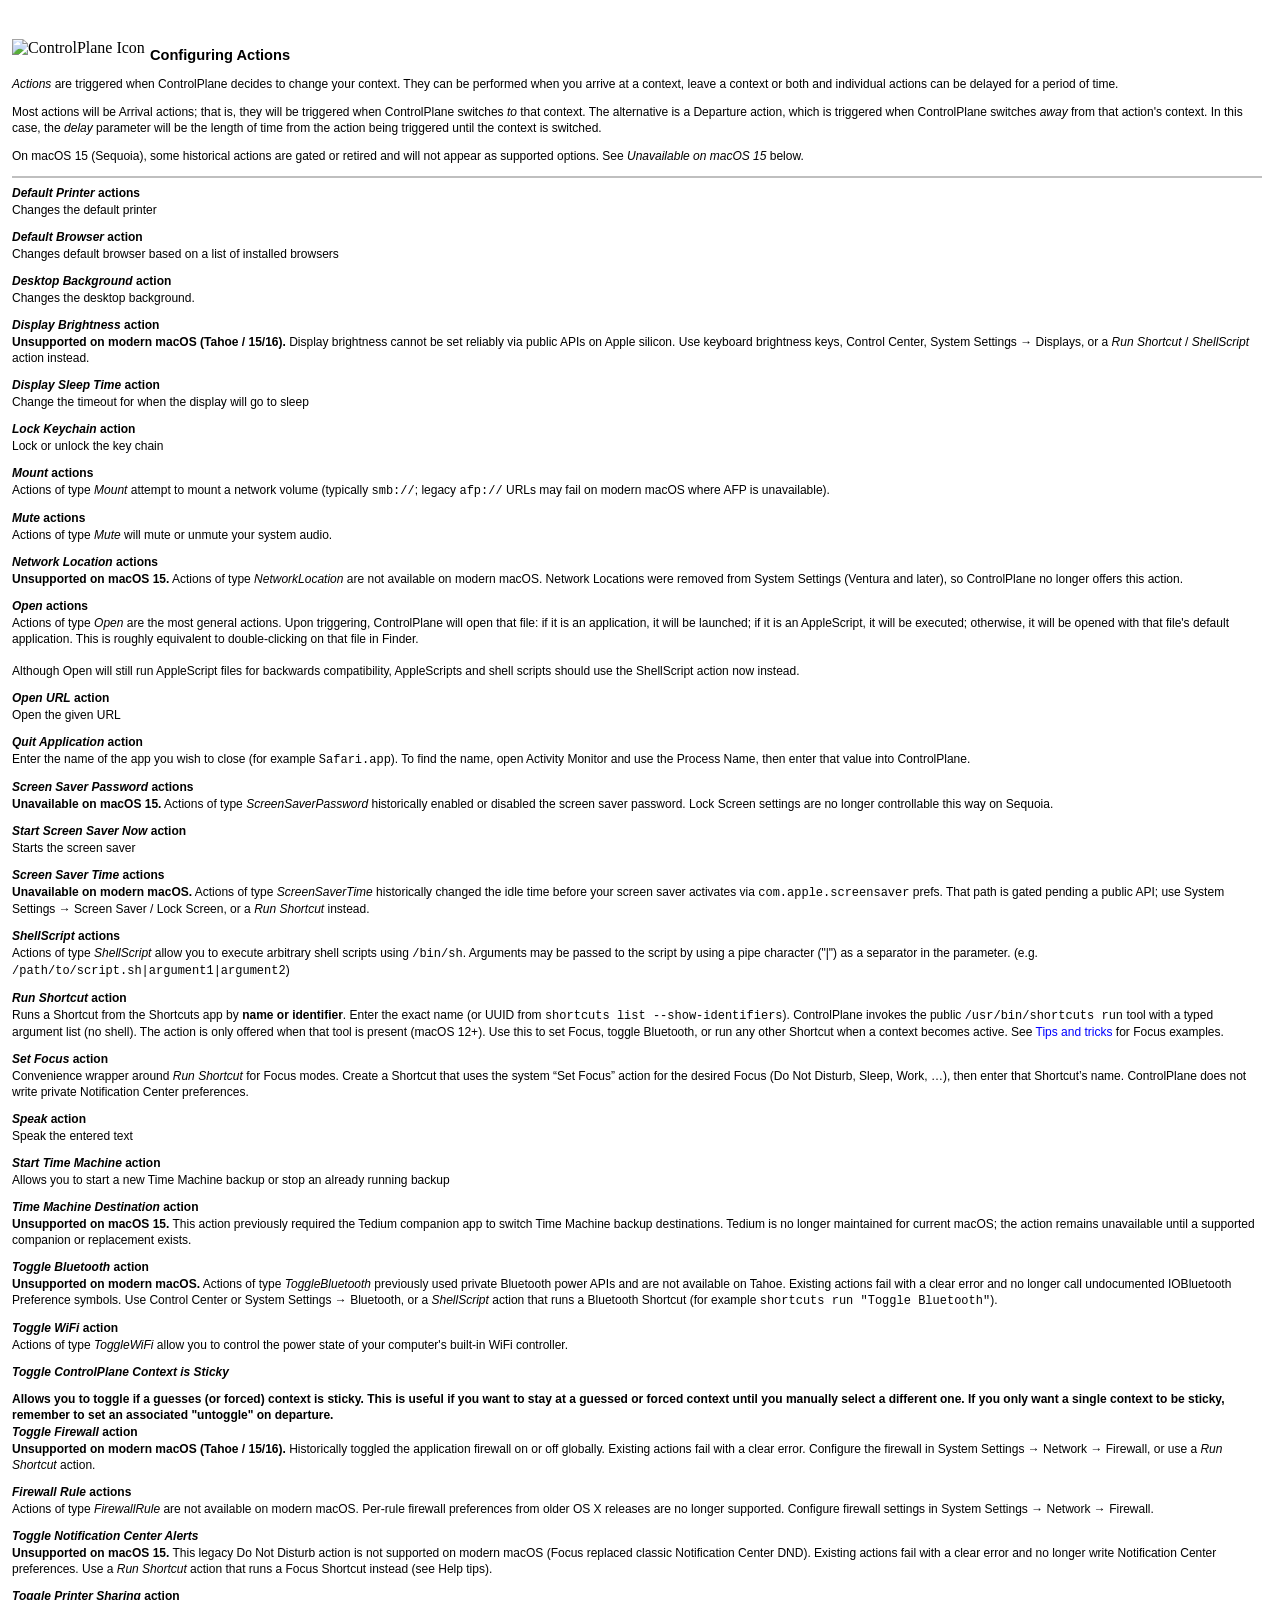
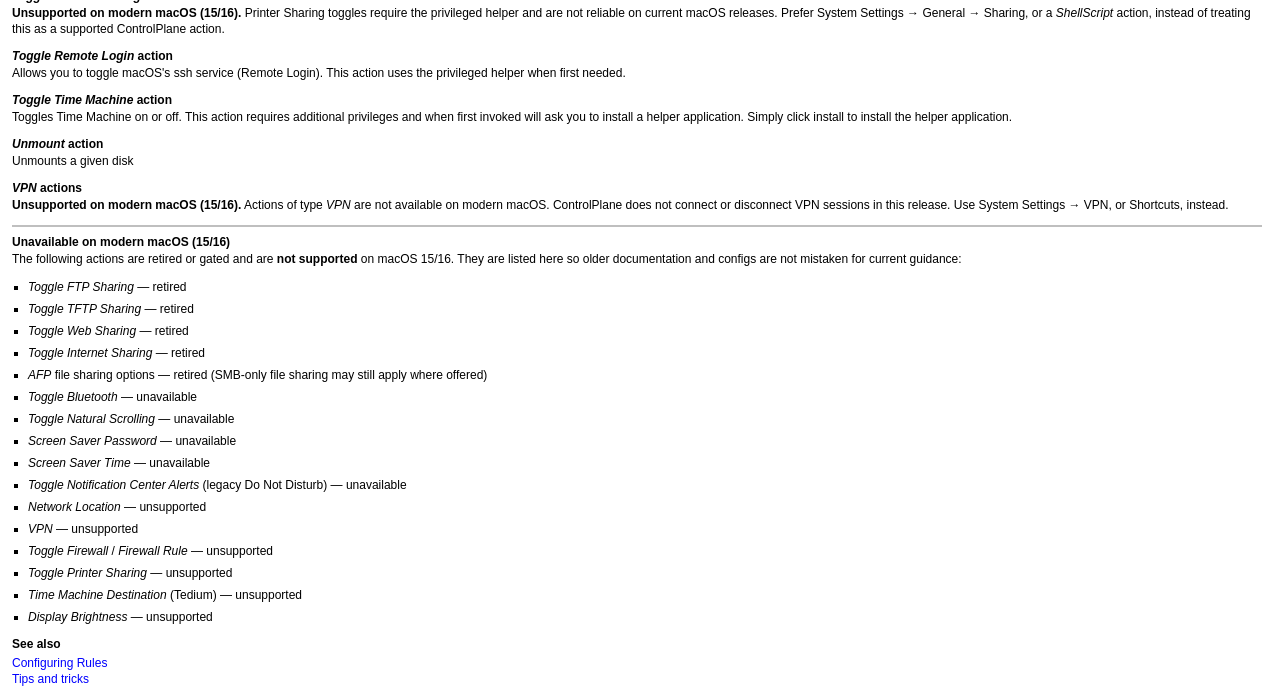
==== Resources/ControlPlane Help/pages/actions.html @ 3bc2d4f8 "fix(actions): gate ScreenSaverTimeAction on modern macOS Prefer gating over unverified com.apple.scr" ====
<!DOCTYPE HTML PUBLIC "-//W3C//DTD HTML 4.01 Transitional//EN" "http://www.w3.org/TR/html401/sgml/loosedtd.html">
<html>
<head>
	<title>Configuring Actions</title>
	<meta http-equiv="Content-Type" content="text/html; charset=utf-8" />
	<meta name="keywords" content="actions triggers">
	<meta name="description" content="Learn how to set up ControlPlane's actions.">
	<link media="all" rel="stylesheet" href="../css/topicPage.css" />
</head>
<body>
	<div id="mainbox">
		<div id="caticon">
			<img class="icon" src="../gfx/icon.png" alt="ControlPlane Icon" />
		</div>
		<div id="pagetitle">
			<h1>Configuring Actions</h1>
		</div>
		<p><i>Actions</i> are triggered when ControlPlane decides to
		change your context. They can be performed when you arrive at 
                a context, leave a context or both and individual actions can
                be delayed for a period of time.
		</p>
		<p>Most actions will be Arrival actions; that is, they will be
		triggered when ControlPlane switches <em>to</em> that context.
		The alternative is a Departure action, which is triggered when
		ControlPlane switches <em>away</em> from that action's context.
		In this case, the <i>delay</i> parameter will be the length of
		time from the action being triggered until the context is
		switched.
		</p>
		<p>On macOS 15 (Sequoia), some historical actions are gated or
		retired and will not appear as supported options. See
		<em>Unavailable on macOS 15</em> below.
		</p>

		<!-- =================================================== -->
		<hr />

		<h2><em>Default Printer</em> actions</h2>
		<p>Changes the default printer
		</p>
        
        
        <h2><em>Default Browser</em> action</h2>
        <p>Changes default browser based on a list of installed browsers</p>
        
        
        <h2><em>Desktop Background</em> action</h2>
        <p>Changes the desktop background.</p>
        
        
        <h2><em>Display Brightness</em> action</h2>
        <p><strong>Unsupported on modern macOS (Tahoe / 15/16).</strong>
        Display brightness cannot be set reliably via public APIs on Apple silicon.
        Use keyboard brightness keys, Control Center, System Settings → Displays,
        or a <em>Run Shortcut</em> / <em>ShellScript</em> action instead.
        </p>


        <h2><em>Display Sleep Time</em> action</h2>
        <p>Change the timeout for when the display will go to sleep</p>

        <h2><em>Lock Keychain</em> action</h2>
        <p>Lock or unlock the key chain</p>

	<h2><em>Mount</em> actions</h2>
	<p>Actions of type <em>Mount</em> attempt to mount a network
	volume (typically <tt>smb://</tt>; legacy <tt>afp://</tt> URLs may
	fail on modern macOS where AFP is unavailable).
	</p>
        

	<h2><em>Mute</em> actions</h2>
	<p>Actions of type <em>Mute</em> will mute or unmute your
	system audio.
	</p>

	<h2><em>Network Location</em> actions</h2>
	<p><strong>Unsupported on macOS 15.</strong> Actions of type
	<em>NetworkLocation</em> are not available on modern macOS. Network
	Locations were removed from System Settings (Ventura and later), so
	ControlPlane no longer offers this action.
	</p>

	<h2><em>Open</em> actions</h2>
	<p>Actions of type <em>Open</em> are the most general actions.
	Upon triggering, ControlPlane will open that file: if it
	is an application, it will be launched; if it is an
	AppleScript, it will be executed; otherwise, it will be opened
	with that file's default application. This is roughly
	equivalent to double-clicking on that file in Finder.<br/><br/>

        Although Open will still run AppleScript files for backwards compatibility,
        AppleScripts and shell scripts should use the ShellScript action now instead.
	</p>
        
        
        <h2><em>Open URL</em> action</h2>
        <p>Open the given URL</p>
        

        <h2><em>Quit Application</em> action</h2>
        <p>Enter the name of the app you wish to close (for example <tt>Safari.app</tt>).
        To find the name, open Activity Monitor and use the Process Name, then enter
        that value into ControlPlane.</p>
        

	<h2><em>Screen Saver Password</em> actions</h2>
	<p><strong>Unavailable on macOS 15.</strong> Actions of type
	<em>ScreenSaverPassword</em> historically enabled or disabled the
	screen saver password. Lock Screen settings are no longer controllable
	this way on Sequoia.
	</p>
        
        <h2><em>Start Screen Saver Now</em> action</h2>
        <p>Starts the screen saver</p>

	<h2><em>Screen Saver Time</em> actions</h2>
	<p><strong>Unavailable on modern macOS.</strong> Actions of type
	<em>ScreenSaverTime</em> historically changed the idle time before
	your screen saver activates via <tt>com.apple.screensaver</tt> prefs.
	That path is gated pending a public API; use System Settings → Screen
	Saver / Lock Screen, or a <em>Run Shortcut</em> instead.
	</p>

	<h2><em>ShellScript</em> actions</h2>
	<p>Actions of type <em>ShellScript</em> allow you to execute
	arbitrary shell scripts using <tt>/bin/sh</tt>. Arguments may
	be passed to the script by using a pipe character ("|") as a
	separator in the parameter. (e.g. <tt>/path/to/script.sh|argument1|argument2</tt>)
	</p>

        <h2><em>Run Shortcut</em> action</h2>
        <p>Runs a Shortcut from the Shortcuts app by <strong>name or identifier</strong>.
        Enter the exact name (or UUID from <tt>shortcuts list --show-identifiers</tt>).
        ControlPlane invokes the public <tt>/usr/bin/shortcuts run</tt> tool with a
        typed argument list (no shell). The action is only offered when that tool
        is present (macOS 12+). Use this to set Focus, toggle Bluetooth, or run any
        other Shortcut when a context becomes active. See
        <a href="tips.html">Tips and tricks</a> for Focus examples.
        </p>

        <h2><em>Set Focus</em> action</h2>
        <p>Convenience wrapper around <em>Run Shortcut</em> for Focus modes.
        Create a Shortcut that uses the system “Set Focus” action for the desired
        Focus (Do Not Disturb, Sleep, Work, …), then enter that Shortcut’s name.
        ControlPlane does not write private Notification Center preferences.
        </p>

        
        <h2><em>Speak</em> action</h2>
        <p>Speak the entered text</p>
        
        
        <h2><em>Start Time Machine</em> action</h2>
        <p>Allows you to start a new Time Machine backup or stop an already running backup</p>
        
      
        <h2><em>Time Machine Destination</em> action</h2>
        <p><strong>Unsupported on macOS 15.</strong> This action previously required the
        Tedium companion app to switch Time Machine backup destinations. Tedium is no
        longer maintained for current macOS; the action remains unavailable until a
        supported companion or replacement exists.
        </p>
        

	<h2><em>Toggle Bluetooth</em> action</h2>
	<p><strong>Unsupported on modern macOS.</strong> Actions of type
	<em>ToggleBluetooth</em> previously used private Bluetooth power APIs
	and are not available on Tahoe. Existing actions fail with a clear error
	and no longer call undocumented IOBluetooth Preference symbols. Use
	Control Center or System Settings → Bluetooth, or a <em>ShellScript</em>
	action that runs a Bluetooth Shortcut (for example
	<tt>shortcuts run "Toggle Bluetooth"</tt>).
	</p>

	<h2><em>Toggle WiFi</em> action</h2>
	<p>Actions of type <em>ToggleWiFi</em> allow you to control the power
	state of your computer's built-in WiFi controller.
	</p>

	<h2><em>Toggle ControlPlane Context is Sticky</em>
	<p>Allows you to toggle if a guesses (or forced) context is sticky.  This is useful if you want to stay at a guessed or forced context
	until you manually select a different one.  If you only want a single context to be sticky, remember to set an associated "untoggle" on departure.</p>
	
        <h2><em>Toggle Firewall</em> action</h2>
        <p><strong>Unsupported on modern macOS (Tahoe / 15/16).</strong> Historically
        toggled the application firewall on or off globally. Existing actions fail
        with a clear error. Configure the firewall in System Settings → Network →
        Firewall, or use a <em>Run Shortcut</em> action.
        </p>

        <h2><em>Firewall Rule</em> actions</h2>
        <p>Actions of type <em>FirewallRule</em> are not available on modern macOS.
        Per-rule firewall preferences from older OS X releases are no longer supported.
        Configure firewall settings in System Settings → Network → Firewall.
        </p>

        <h2><em>Toggle Notification Center Alerts</em></h2>
        <p><strong>Unsupported on macOS 15.</strong> This legacy Do Not Disturb
        action is not supported on modern macOS (Focus replaced classic Notification
        Center DND). Existing actions fail with a clear error and no longer write
        Notification Center preferences. Use a <em>Run Shortcut</em> action that runs
        a Focus Shortcut instead (see Help tips).
        </p>
        
        <h2><em>Toggle Printer Sharing</em> action</h2>
        <p><strong>Unsupported on modern macOS (15/16).</strong> Printer Sharing
        toggles require the privileged helper and are not reliable on current
        macOS releases. Prefer System Settings → General → Sharing, or a
        <em>ShellScript</em> action, instead of treating this as a supported
        ControlPlane action.
        </p>

        <h2><em>Toggle Remote Login</em> action</h2>
        <p>Allows you to toggle macOS's ssh service (Remote Login). This action
        uses the privileged helper when first needed.
        </p>

        <h2><em>Toggle Time Machine</em> action</h2>
        <p>Toggles Time Machine on or off.  This action requires additional privileges and when first invoked will ask you to install a helper application.  Simply click install to install the helper application.</p>

        <h2><em>Unmount</em> action</h2>
        <p>Unmounts a given disk</p>

	<h2><em>VPN</em> actions</h2>
	<p><strong>Unsupported on modern macOS (15/16).</strong> Actions of type
	<em>VPN</em> are not available on modern macOS. ControlPlane does not
	connect or disconnect VPN sessions in this release. Use System Settings
	→ VPN, or Shortcuts, instead.
	</p>

		<hr />

		<h2>Unavailable on modern macOS (15/16)</h2>
		<p>The following actions are retired or gated and are
		<strong>not supported</strong> on macOS 15/16. They are listed here so
		older documentation and configs are not mistaken for current
		guidance:
		</p>
		<ul>
			<li><em>Toggle FTP Sharing</em> — retired</li>
			<li><em>Toggle TFTP Sharing</em> — retired</li>
			<li><em>Toggle Web Sharing</em> — retired</li>
			<li><em>Toggle Internet Sharing</em> — retired</li>
			<li><em>AFP</em> file sharing options — retired (SMB-only file sharing may still apply where offered)</li>
			<li><em>Toggle Bluetooth</em> — unavailable</li>
			<li><em>Toggle Natural Scrolling</em> — unavailable</li>
			<li><em>Screen Saver Password</em> — unavailable</li>
			<li><em>Screen Saver Time</em> — unavailable</li>
			<li><em>Toggle Notification Center Alerts</em> (legacy Do Not Disturb) — unavailable</li>
			<li><em>Network Location</em> — unsupported</li>
			<li><em>VPN</em> — unsupported</li>
			<li><em>Toggle Firewall</em> / <em>Firewall Rule</em> — unsupported</li>
			<li><em>Toggle Printer Sharing</em> — unsupported</li>
			<li><em>Time Machine Destination</em> (Tedium) — unsupported</li>
			<li><em>Display Brightness</em> — unsupported</li>
		</ul>

<!--
		<p style="text-align: center;">
			<img src="../gfx/RELATEDSCREENSHOT.png" alt="SOMETHING demo" />
		</p>
-->

		<h2 class="seealso">See also</h2>
		<p class="seealso">
			<a href="rules.html">Configuring Rules</a><br />
			<a href="tips.html">Tips and tricks</a><br />
		</p>
	</div>
</body>
</html>
---- Resources/ControlPlane Help/css/topicPage.css ----
/*  This Apple Help template put together by Andy Matuschak
	http://www.andymatuschak.org
	andy@andymatuschak.org
	Version 1.0
	
	Adapted from the Safari help book--thanks, Apple!
	Adapted more directly from Pixen's help book.
	Licensed under MIT. */

/* Tiger Mac Help task_style.css v2.0f*/
/* <html><head><meta name="robots" content="noindex"></head></html> */

body  {
	margin: 2px 12px 12px
	}

h1            {
	font-size: 11pt;
	font-family: "Lucida Grande", Arial, sans-serif;
	margin-bottom: 0
	}


h2               {
	font-size: 9pt;
	font-family: "Lucida Grande", Arial, sans-serif;
	margin-top: 0;
	margin-bottom: -10px
	}

h3   {
	font-size: 9pt;
	font-family: "Lucida Grande", Arial, sans-serif;
	font-weight: bold;
	margin-top: -4px;
	margin-bottom: -4px
	}

p	           {
	font-size: 9pt;
	font-family: "Lucida Grande", Arial, sans-serif;
	line-height: 12pt;
	text-decoration: none
	}


ol                     {
	font-size: 9pt;
	font-family: "Lucida Grande", Arial, sans-serif;
	line-height: 12pt;
	list-style-position: outside;
	margin-top: 12px;
	margin-bottom: 12px;
	margin-left: -18px;
	padding-left: 40px
	}


ol li         {
	margin-top: 6px;
	margin-bottom: 6px
	}


ol p        {
	margin-top: 6px;
	margin-bottom: 6px
	}


ul                     {
	font-size: 9pt;
	font-family: "Lucida Grande", Arial, sans-serif;
	line-height: 12pt;
	list-style-type: square;
	list-style-position: outside;
	margin-top: 12px;
	margin-bottom: 12px;
	margin-left: -24px;
	padding-left: 40px
	}


ul li        {
	margin-top: 6px;
	margin-bottom: 6px
	}


ul p        {
	margin-top: 6px;
	margin-bottom: 6px
	}


a         {
	color: #00f;
	font-size: 9pt;
	font-family: "Lucida Grande", Arial, sans-serif;
	line-height: 12pt;
	text-decoration: none
	}


a:hover    {
	color: #00f;
	font-family: "Lucida Grande", Arial, sans-serif;
	text-decoration: underline
	}

hr  {
	text-decoration: none;
	border: solid 1px #bfbfbf
	}

td  {
	padding: 6px
	}

#banner     { background-color: #f2f2f2; background-repeat: no-repeat; padding: -2px 6px 0; position: fixed; top: 0; left: 0; width: 100%; height: 1.2em; float: left; border: solid 1px #bfbfbf }

#caticon	         {
margin-top: 3px;
	margin-bottom: -3px;
	margin-right: 5px;
	float: left;
	}

#pagetitle	            {
	margin-top: 12px;
	margin-bottom: 0px;
	margin-left: 40px;
	width: 88%;
	border: solid 1px #fff
	}


#mainbox	         {
	margin-top: 36px;
	padding-right: 6px
	}

.taskbox  	                     {
	background-color: #e6edff;
	list-style-type: decimal;
	list-style-position: outside;
	margin: 12px 0;
	padding: 2px 12px;
	border: solid 1px #bfbfbf
	}


.taskbox  h2 {
	margin-top: 8;
	margin-bottom: -4px
	}

#machelp   { position: absolute; top: 2px; left: 10px }

#index      { background-color: #f2f2f2; padding-right: 25px; top: 2px; right: 12px; width: auto; float: right }

#next  {
	position: absolute;
	top: 49px;
	left: 88%
	}
	
#asindent {
        margin-left: 22px;
	font-size: 9pt;
	font-family: Verdana, Courier, sans-serif;
        }
        
.bread   {
	color: #00f;
	font-size: 8pt;
	margin: -9px 0 -6px
	}

.leftborder    {
	color: #00f;
	font-size: 8pt;
	margin: -9px 0 -6px;
	padding-top: 2px;
	padding-bottom: 3px;
	padding-left: 8px;
	border-left: 1px solid #bfbfbf
	}

.mult  {
	margin-top: -8px
	}

.blue    {
	background-color: #e6edff;
	margin-top: -3px;
	margin-bottom: -3px;
	padding-top: -3px;
	padding-bottom: -3px
	}

.rightfloater
{
    float: right;
    margin-left: 15px;
}

.rules   {
	border-bottom: 1px dotted #ccc
	}

.dots  {
	border: dotted 1px #ccc
	}

.seealso  {
	margin-top: 4px;
	margin-bottom: 4px
	}
code       {
	color: black;
	font-size: 9pt;
	font-family: Verdana, Courier, sans-serif;
	}

@media (prefers-color-scheme: dark) {
	body { color: #f5f5f7; background-color: #1c1c1e; }
	h1, h2, h3, h4 { color: #f5f5f7; }
	a, a:hover, .bread, .leftborder, .letter, .seealso { color: #6cb6ff; }
	#banner, #index, #letters { background-color: #2c2c2e; border-color: #48484a; }
	#pagetitle { border-color: #1c1c1e; }
	.taskbox, .blue, .select { background-color: #2c2c2e; border-color: #48484a; }
	hr, .rules, .dots { border-color: #48484a; }
	code { color: #f5f5f7; }
	#contentright { border-left-color: #48484a; }
}
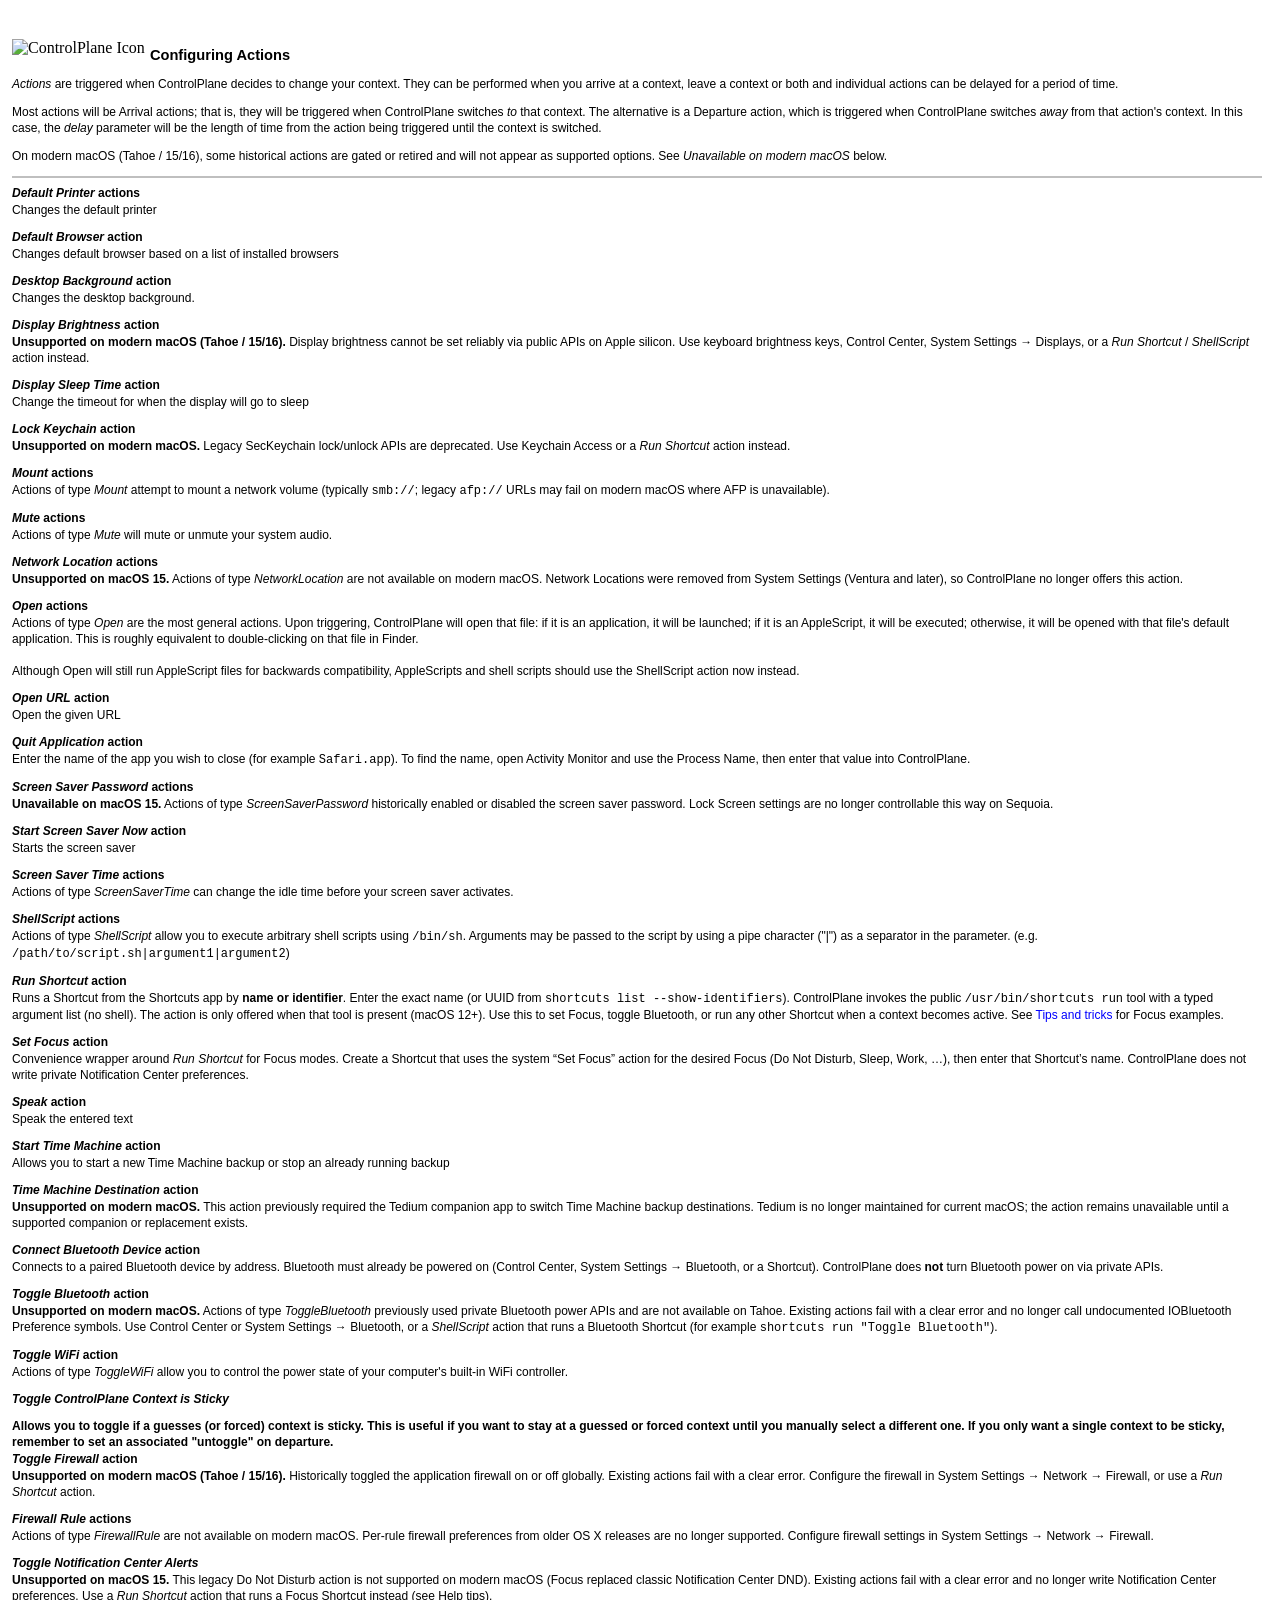
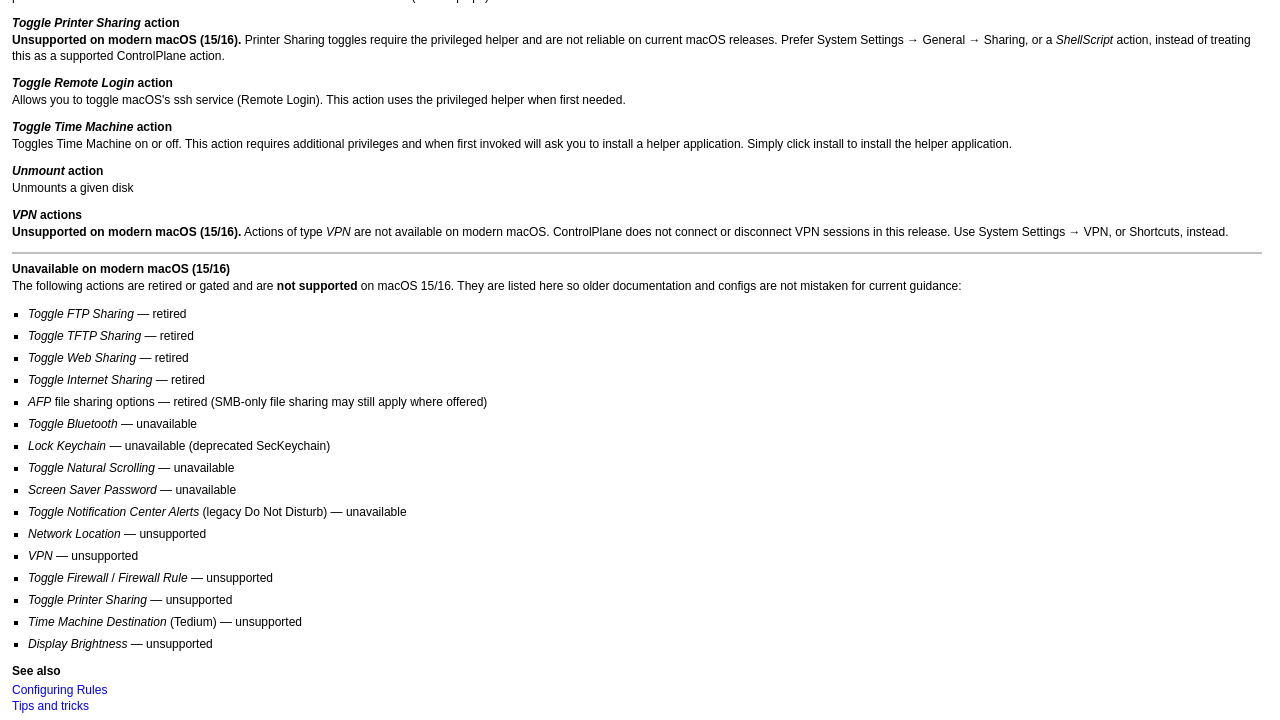
==== commit 366f81ec: "fix(tahoe): P0 batch — Connect BT, Lock Keychain, master-only docs (#117–#119) (#139) Stop Connect B" ====
--- a/Resources/ControlPlane Help/pages/actions.html
+++ b/Resources/ControlPlane Help/pages/actions.html
@@ -28,9 +28,9 @@
 		time from the action being triggered until the context is
 		switched.
 		</p>
-		<p>On macOS 15 (Sequoia), some historical actions are gated or
+		<p>On modern macOS (Tahoe / 15/16), some historical actions are gated or
 		retired and will not appear as supported options. See
-		<em>Unavailable on macOS 15</em> below.
+		<em>Unavailable on modern macOS</em> below.
 		</p>
 
 		<!-- =================================================== -->
@@ -61,7 +61,9 @@
         <p>Change the timeout for when the display will go to sleep</p>
 
         <h2><em>Lock Keychain</em> action</h2>
-        <p>Lock or unlock the key chain</p>
+        <p><strong>Unsupported on modern macOS.</strong> Legacy SecKeychain lock/unlock
+        APIs are deprecated. Use Keychain Access or a <em>Run Shortcut</em> action instead.
+        </p>
 
 	<h2><em>Mount</em> actions</h2>
 	<p>Actions of type <em>Mount</em> attempt to mount a network
@@ -116,11 +118,8 @@
         <p>Starts the screen saver</p>
 
 	<h2><em>Screen Saver Time</em> actions</h2>
-	<p><strong>Unavailable on modern macOS.</strong> Actions of type
-	<em>ScreenSaverTime</em> historically changed the idle time before
-	your screen saver activates via <tt>com.apple.screensaver</tt> prefs.
-	That path is gated pending a public API; use System Settings → Screen
-	Saver / Lock Screen, or a <em>Run Shortcut</em> instead.
+	<p>Actions of type <em>ScreenSaverTime</em> can change the
+	idle time before your screen saver activates.
 	</p>
 
 	<h2><em>ShellScript</em> actions</h2>
@@ -157,12 +156,18 @@
         
       
         <h2><em>Time Machine Destination</em> action</h2>
-        <p><strong>Unsupported on macOS 15.</strong> This action previously required the
+        <p><strong>Unsupported on modern macOS.</strong> This action previously required the
         Tedium companion app to switch Time Machine backup destinations. Tedium is no
         longer maintained for current macOS; the action remains unavailable until a
         supported companion or replacement exists.
         </p>
         
+
+	<h2><em>Connect Bluetooth Device</em> action</h2>
+	<p>Connects to a paired Bluetooth device by address. Bluetooth must already
+	be powered on (Control Center, System Settings → Bluetooth, or a Shortcut).
+	ControlPlane does <strong>not</strong> turn Bluetooth power on via private APIs.
+	</p>
 
 	<h2><em>Toggle Bluetooth</em> action</h2>
 	<p><strong>Unsupported on modern macOS.</strong> Actions of type
@@ -245,9 +250,9 @@
 			<li><em>Toggle Internet Sharing</em> — retired</li>
 			<li><em>AFP</em> file sharing options — retired (SMB-only file sharing may still apply where offered)</li>
 			<li><em>Toggle Bluetooth</em> — unavailable</li>
+			<li><em>Lock Keychain</em> — unavailable (deprecated SecKeychain)</li>
 			<li><em>Toggle Natural Scrolling</em> — unavailable</li>
 			<li><em>Screen Saver Password</em> — unavailable</li>
-			<li><em>Screen Saver Time</em> — unavailable</li>
 			<li><em>Toggle Notification Center Alerts</em> (legacy Do Not Disturb) — unavailable</li>
 			<li><em>Network Location</em> — unsupported</li>
 			<li><em>VPN</em> — unsupported</li>
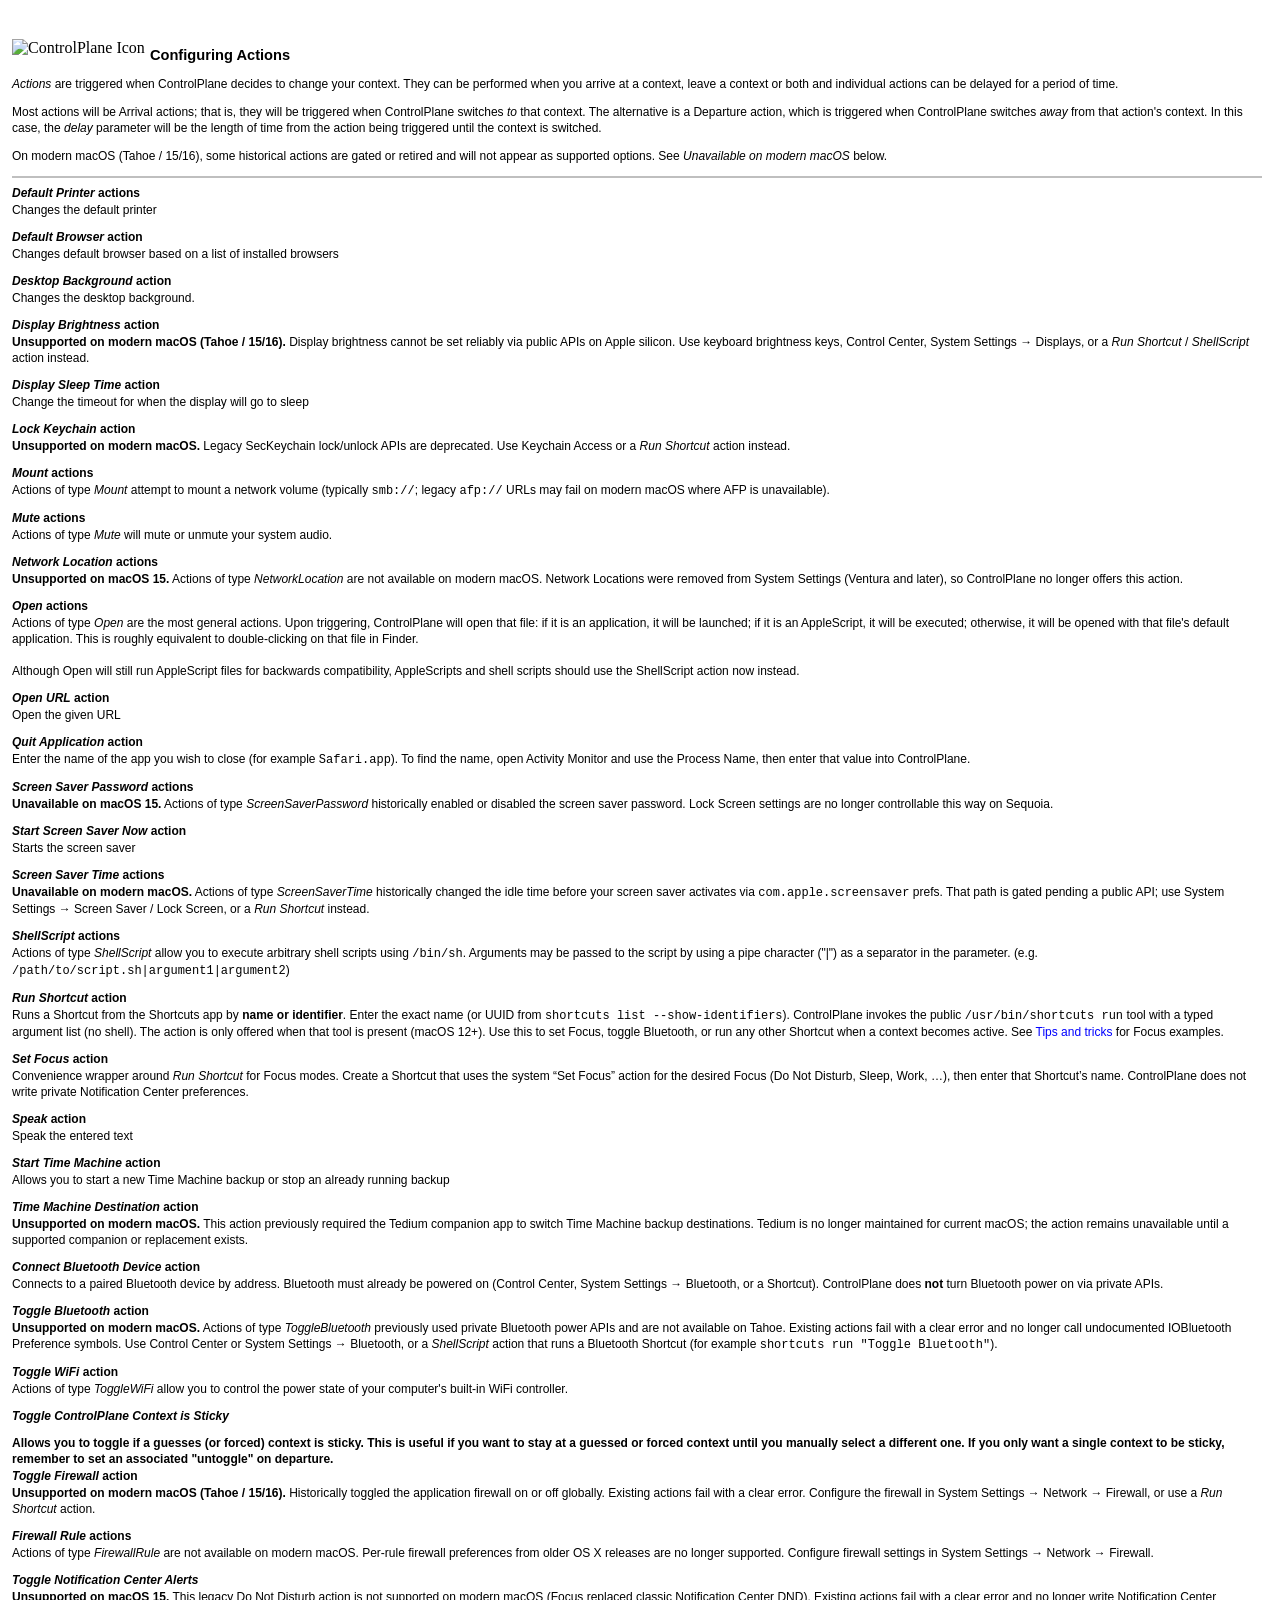
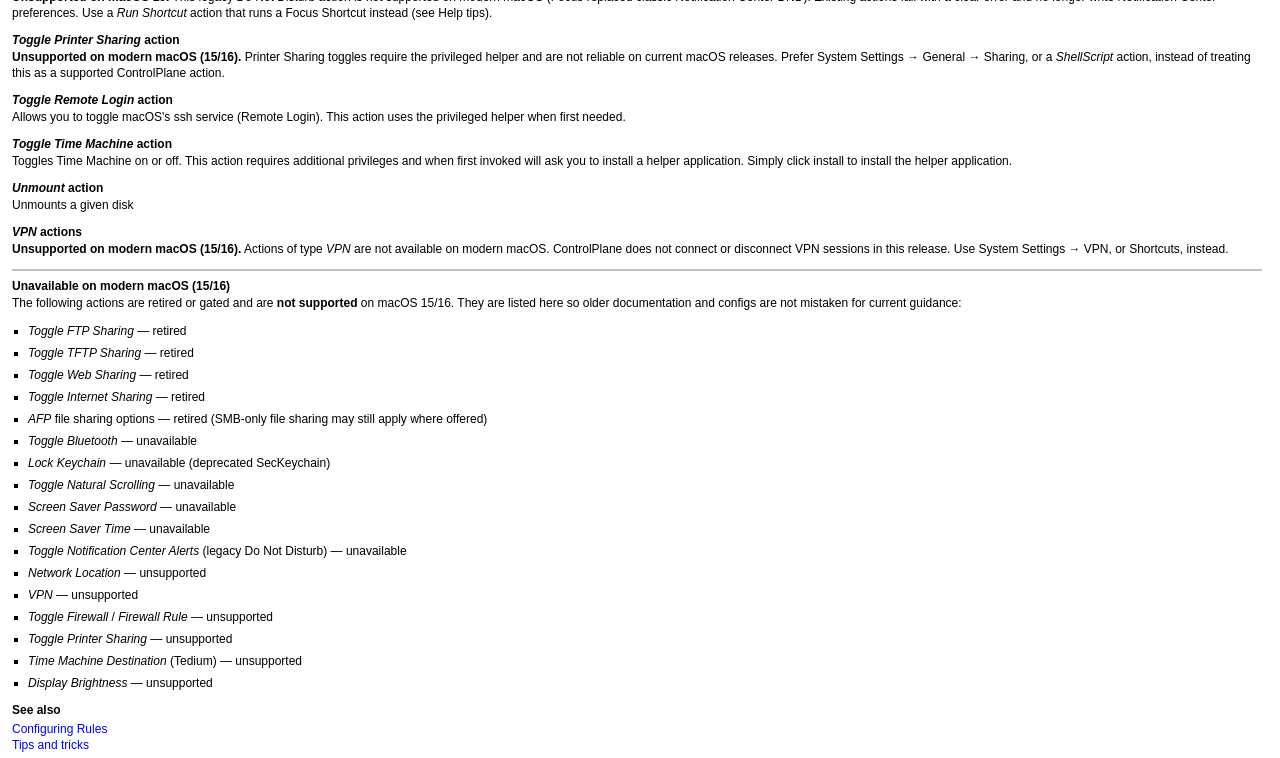
==== commit a48f54f1: "fix(actions): gate ScreenSaverTimeAction on modern macOS (#140) Prefer gating over unverified com.ap" ====
--- a/Resources/ControlPlane Help/pages/actions.html
+++ b/Resources/ControlPlane Help/pages/actions.html
@@ -118,8 +118,11 @@
         <p>Starts the screen saver</p>
 
 	<h2><em>Screen Saver Time</em> actions</h2>
-	<p>Actions of type <em>ScreenSaverTime</em> can change the
-	idle time before your screen saver activates.
+	<p><strong>Unavailable on modern macOS.</strong> Actions of type
+	<em>ScreenSaverTime</em> historically changed the idle time before
+	your screen saver activates via <tt>com.apple.screensaver</tt> prefs.
+	That path is gated pending a public API; use System Settings → Screen
+	Saver / Lock Screen, or a <em>Run Shortcut</em> instead.
 	</p>
 
 	<h2><em>ShellScript</em> actions</h2>
@@ -253,6 +256,7 @@
 			<li><em>Lock Keychain</em> — unavailable (deprecated SecKeychain)</li>
 			<li><em>Toggle Natural Scrolling</em> — unavailable</li>
 			<li><em>Screen Saver Password</em> — unavailable</li>
+			<li><em>Screen Saver Time</em> — unavailable</li>
 			<li><em>Toggle Notification Center Alerts</em> (legacy Do Not Disturb) — unavailable</li>
 			<li><em>Network Location</em> — unsupported</li>
 			<li><em>VPN</em> — unsupported</li>
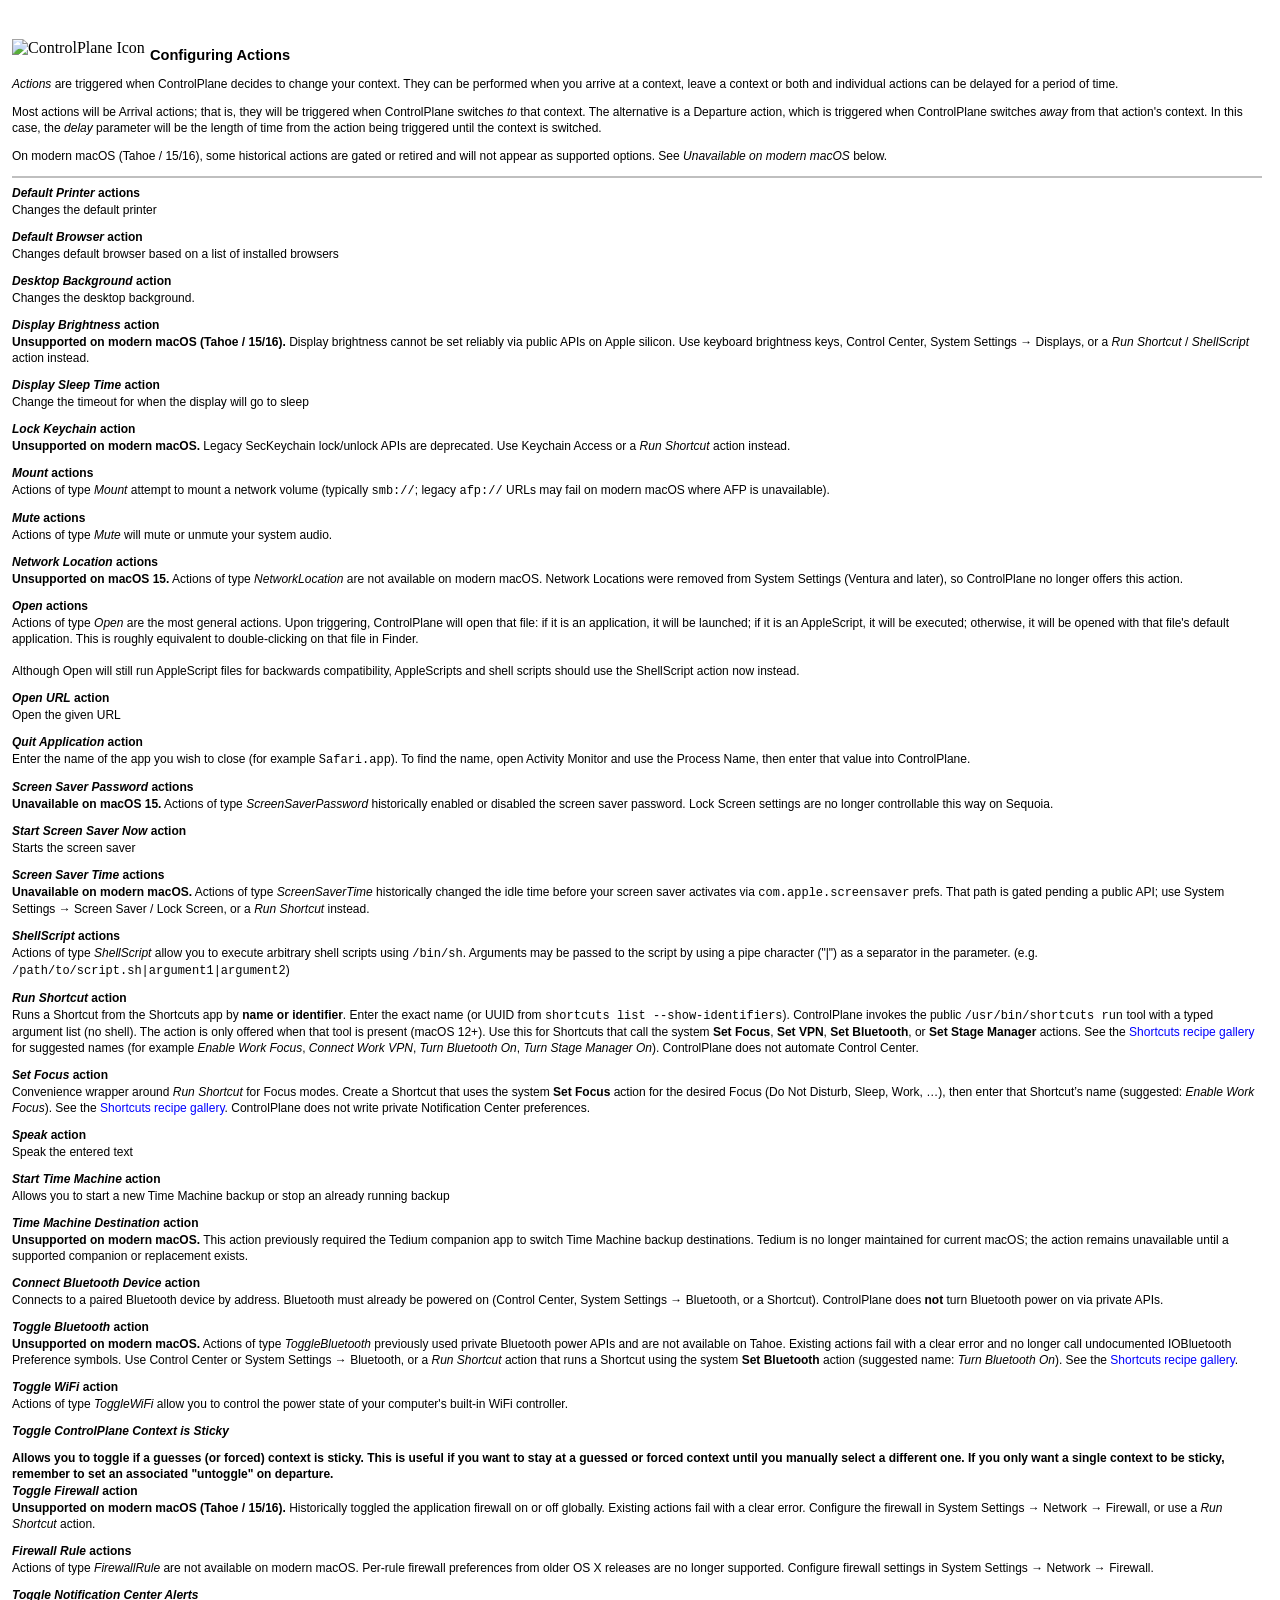
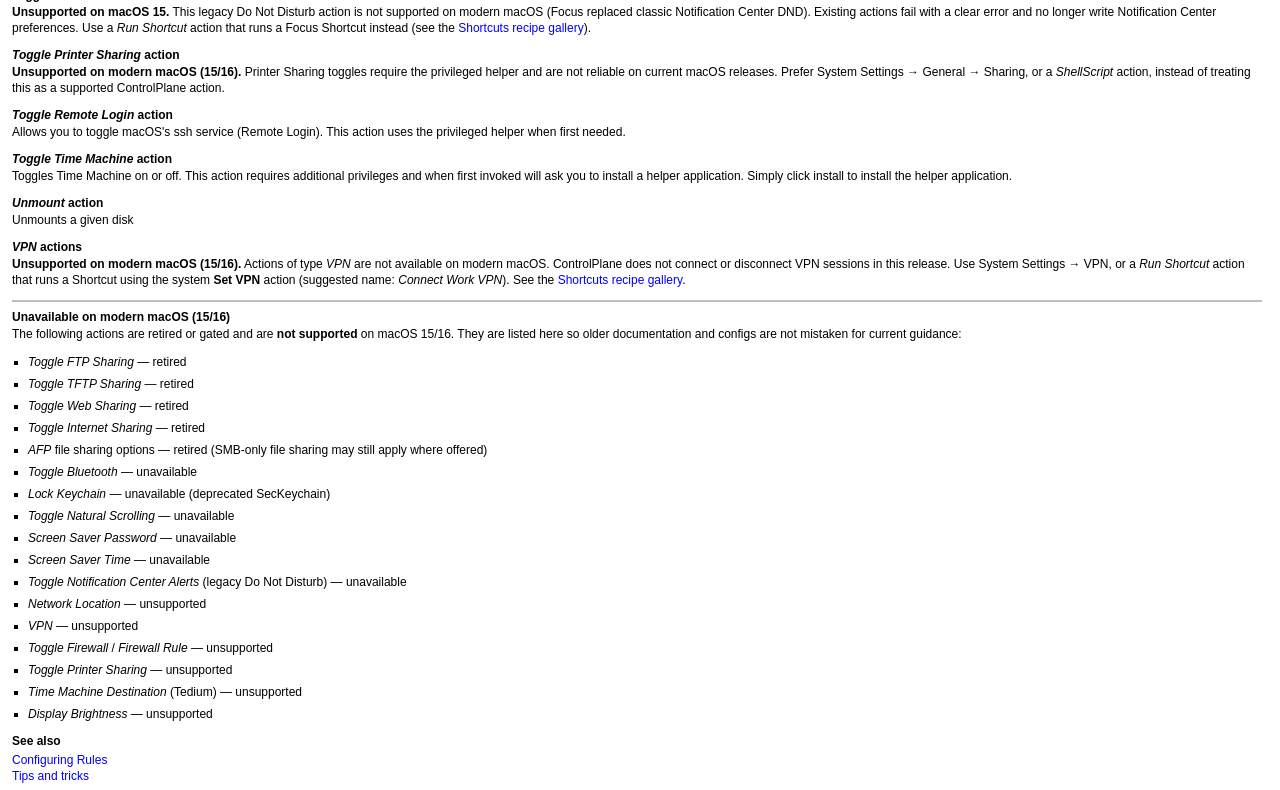
==== commit d578df1b: "docs(help): add Shortcuts recipe gallery for gated actions Users need a public-API path for Focus, V" ====
--- a/Resources/ControlPlane Help/pages/actions.html
+++ b/Resources/ControlPlane Help/pages/actions.html
@@ -137,15 +137,21 @@
         Enter the exact name (or UUID from <tt>shortcuts list --show-identifiers</tt>).
         ControlPlane invokes the public <tt>/usr/bin/shortcuts run</tt> tool with a
         typed argument list (no shell). The action is only offered when that tool
-        is present (macOS 12+). Use this to set Focus, toggle Bluetooth, or run any
-        other Shortcut when a context becomes active. See
-        <a href="tips.html">Tips and tricks</a> for Focus examples.
+        is present (macOS 12+). Use this for Shortcuts that call the system
+        <strong>Set Focus</strong>, <strong>Set VPN</strong>, <strong>Set Bluetooth</strong>,
+        or <strong>Set Stage Manager</strong> actions. See the
+        <a href="tips.html">Shortcuts recipe gallery</a> for suggested names
+        (for example <em>Enable Work Focus</em>, <em>Connect Work VPN</em>,
+        <em>Turn Bluetooth On</em>, <em>Turn Stage Manager On</em>).
+        ControlPlane does not automate Control Center.
         </p>
 
         <h2><em>Set Focus</em> action</h2>
         <p>Convenience wrapper around <em>Run Shortcut</em> for Focus modes.
-        Create a Shortcut that uses the system “Set Focus” action for the desired
-        Focus (Do Not Disturb, Sleep, Work, …), then enter that Shortcut’s name.
+        Create a Shortcut that uses the system <strong>Set Focus</strong> action for the desired
+        Focus (Do Not Disturb, Sleep, Work, …), then enter that Shortcut’s name
+        (suggested: <em>Enable Work Focus</em>). See the
+        <a href="tips.html">Shortcuts recipe gallery</a>.
         ControlPlane does not write private Notification Center preferences.
         </p>
 
@@ -177,9 +183,10 @@
 	<em>ToggleBluetooth</em> previously used private Bluetooth power APIs
 	and are not available on Tahoe. Existing actions fail with a clear error
 	and no longer call undocumented IOBluetooth Preference symbols. Use
-	Control Center or System Settings → Bluetooth, or a <em>ShellScript</em>
-	action that runs a Bluetooth Shortcut (for example
-	<tt>shortcuts run "Toggle Bluetooth"</tt>).
+	Control Center or System Settings → Bluetooth, or a <em>Run Shortcut</em>
+	action that runs a Shortcut using the system <strong>Set Bluetooth</strong>
+	action (suggested name: <em>Turn Bluetooth On</em>). See the
+	<a href="tips.html">Shortcuts recipe gallery</a>.
 	</p>
 
 	<h2><em>Toggle WiFi</em> action</h2>
@@ -209,7 +216,7 @@
         action is not supported on modern macOS (Focus replaced classic Notification
         Center DND). Existing actions fail with a clear error and no longer write
         Notification Center preferences. Use a <em>Run Shortcut</em> action that runs
-        a Focus Shortcut instead (see Help tips).
+        a Focus Shortcut instead (see the <a href="tips.html">Shortcuts recipe gallery</a>).
         </p>
         
         <h2><em>Toggle Printer Sharing</em> action</h2>
@@ -235,7 +242,9 @@
 	<p><strong>Unsupported on modern macOS (15/16).</strong> Actions of type
 	<em>VPN</em> are not available on modern macOS. ControlPlane does not
 	connect or disconnect VPN sessions in this release. Use System Settings
-	→ VPN, or Shortcuts, instead.
+	→ VPN, or a <em>Run Shortcut</em> action that runs a Shortcut using the
+	system <strong>Set VPN</strong> action (suggested name: <em>Connect Work VPN</em>).
+	See the <a href="tips.html">Shortcuts recipe gallery</a>.
 	</p>
 
 		<hr />
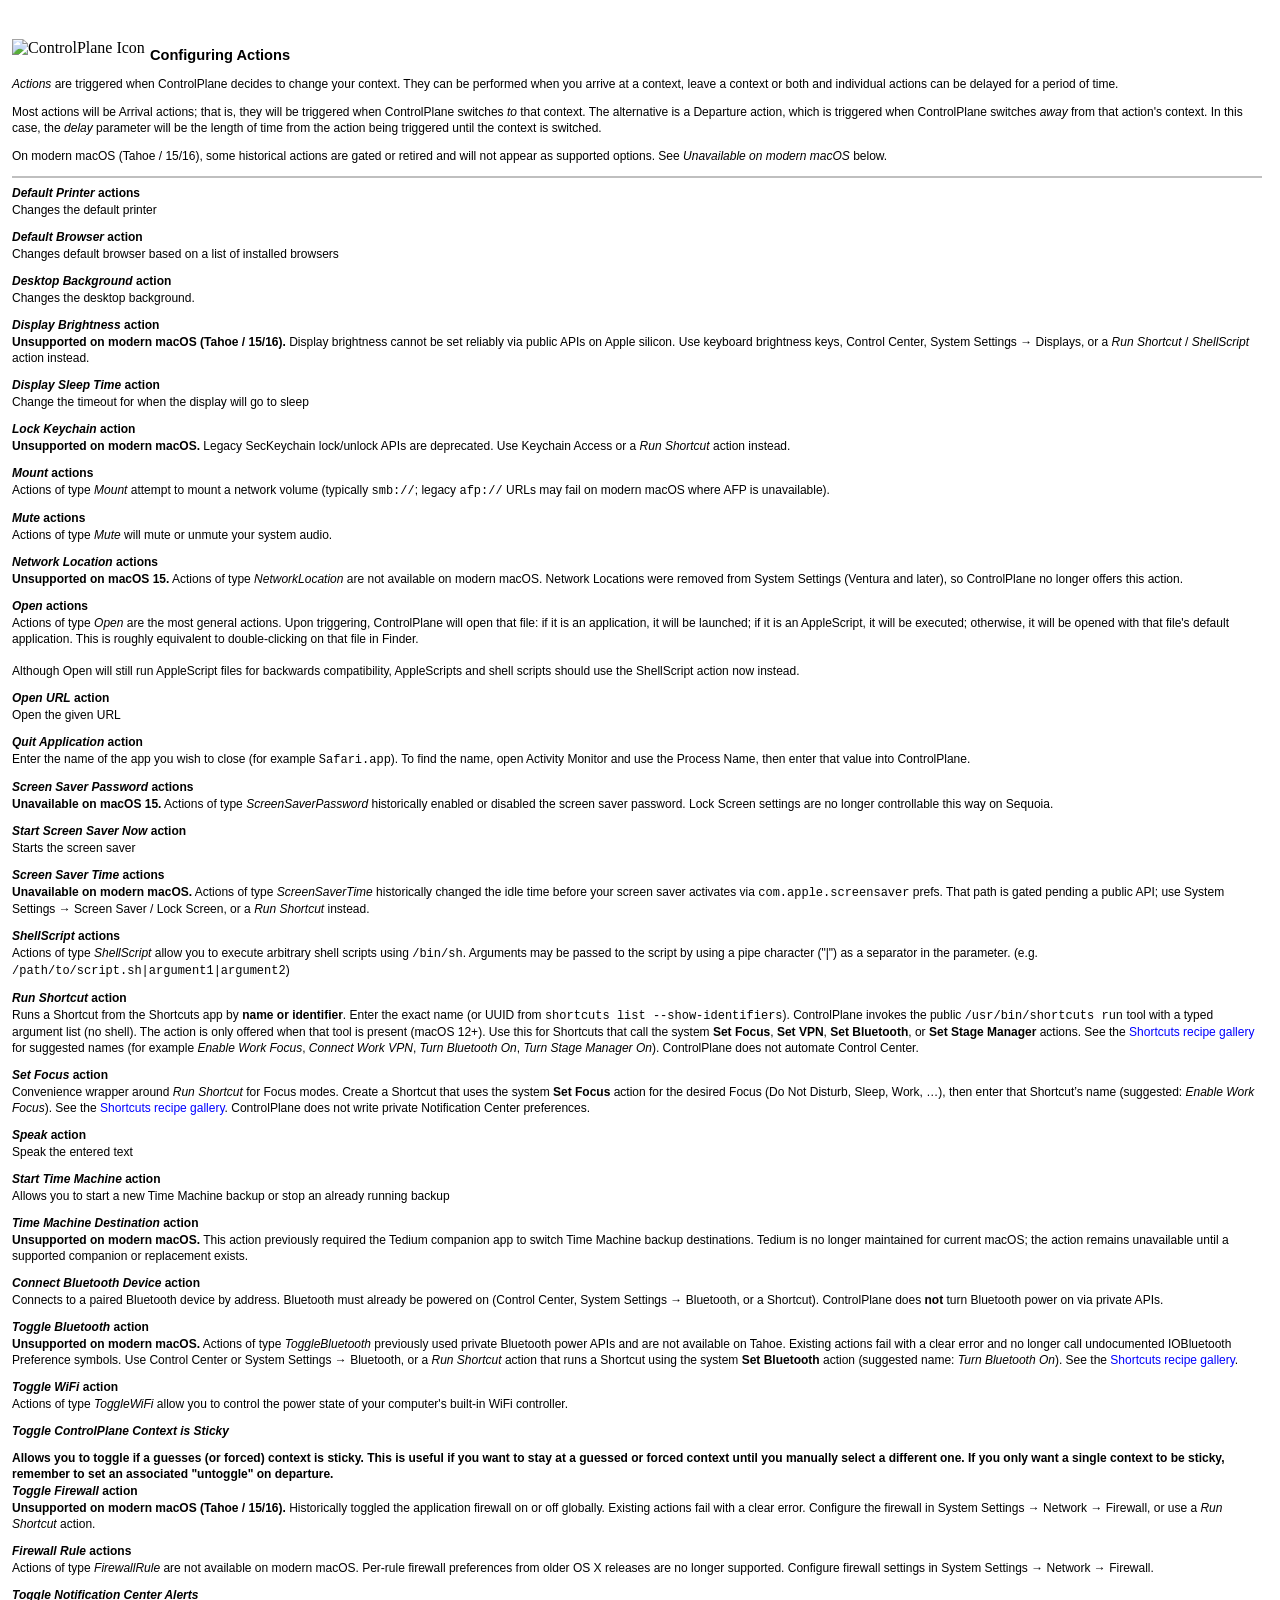
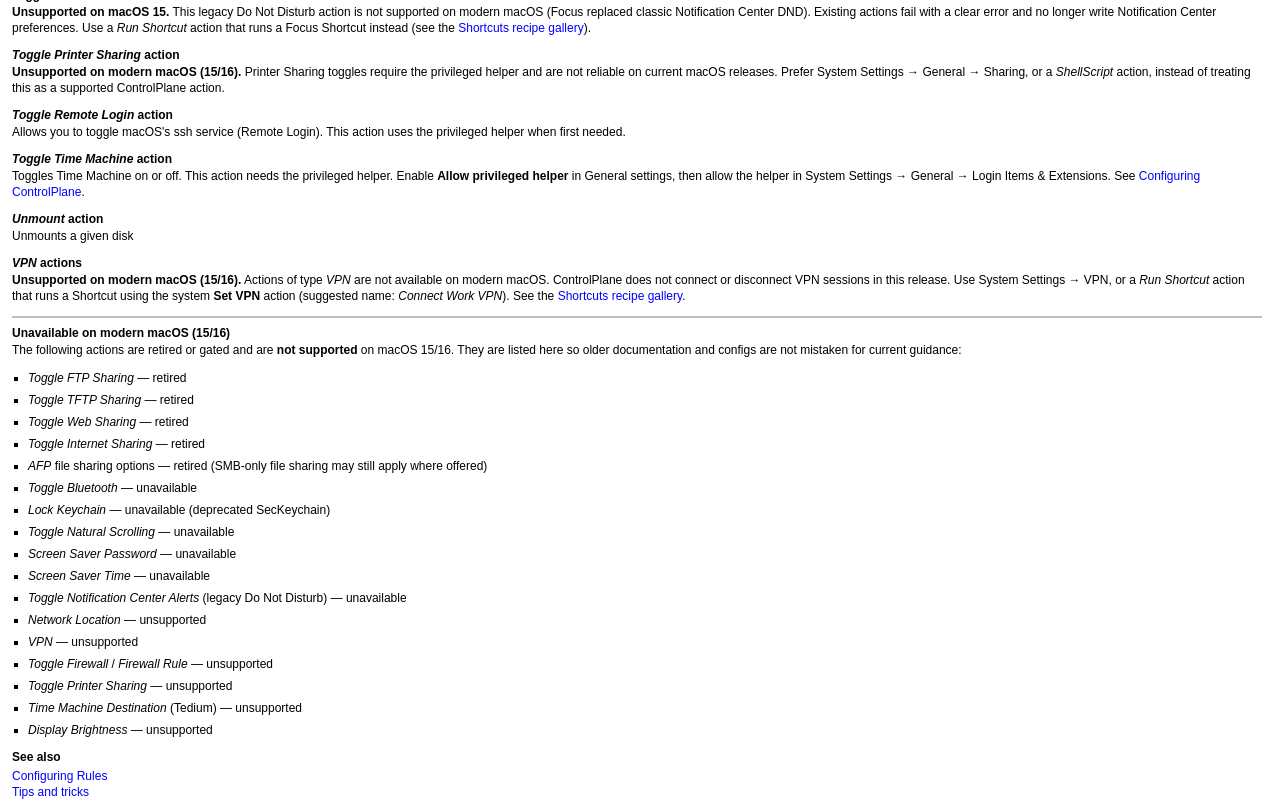
==== commit 0a7e9443: "docs(help): describe privileged helper approval General Help now tells users to allow the helper in " ====
--- a/Resources/ControlPlane Help/pages/actions.html
+++ b/Resources/ControlPlane Help/pages/actions.html
@@ -233,7 +233,11 @@
         </p>
 
         <h2><em>Toggle Time Machine</em> action</h2>
-        <p>Toggles Time Machine on or off.  This action requires additional privileges and when first invoked will ask you to install a helper application.  Simply click install to install the helper application.</p>
+        <p>Toggles Time Machine on or off. This action needs the privileged helper.
+        Enable <strong>Allow privileged helper</strong> in General settings, then allow
+        the helper in System Settings → General → Login Items &amp; Extensions.
+        See <a href="config.html">Configuring ControlPlane</a>.
+        </p>
 
         <h2><em>Unmount</em> action</h2>
         <p>Unmounts a given disk</p>
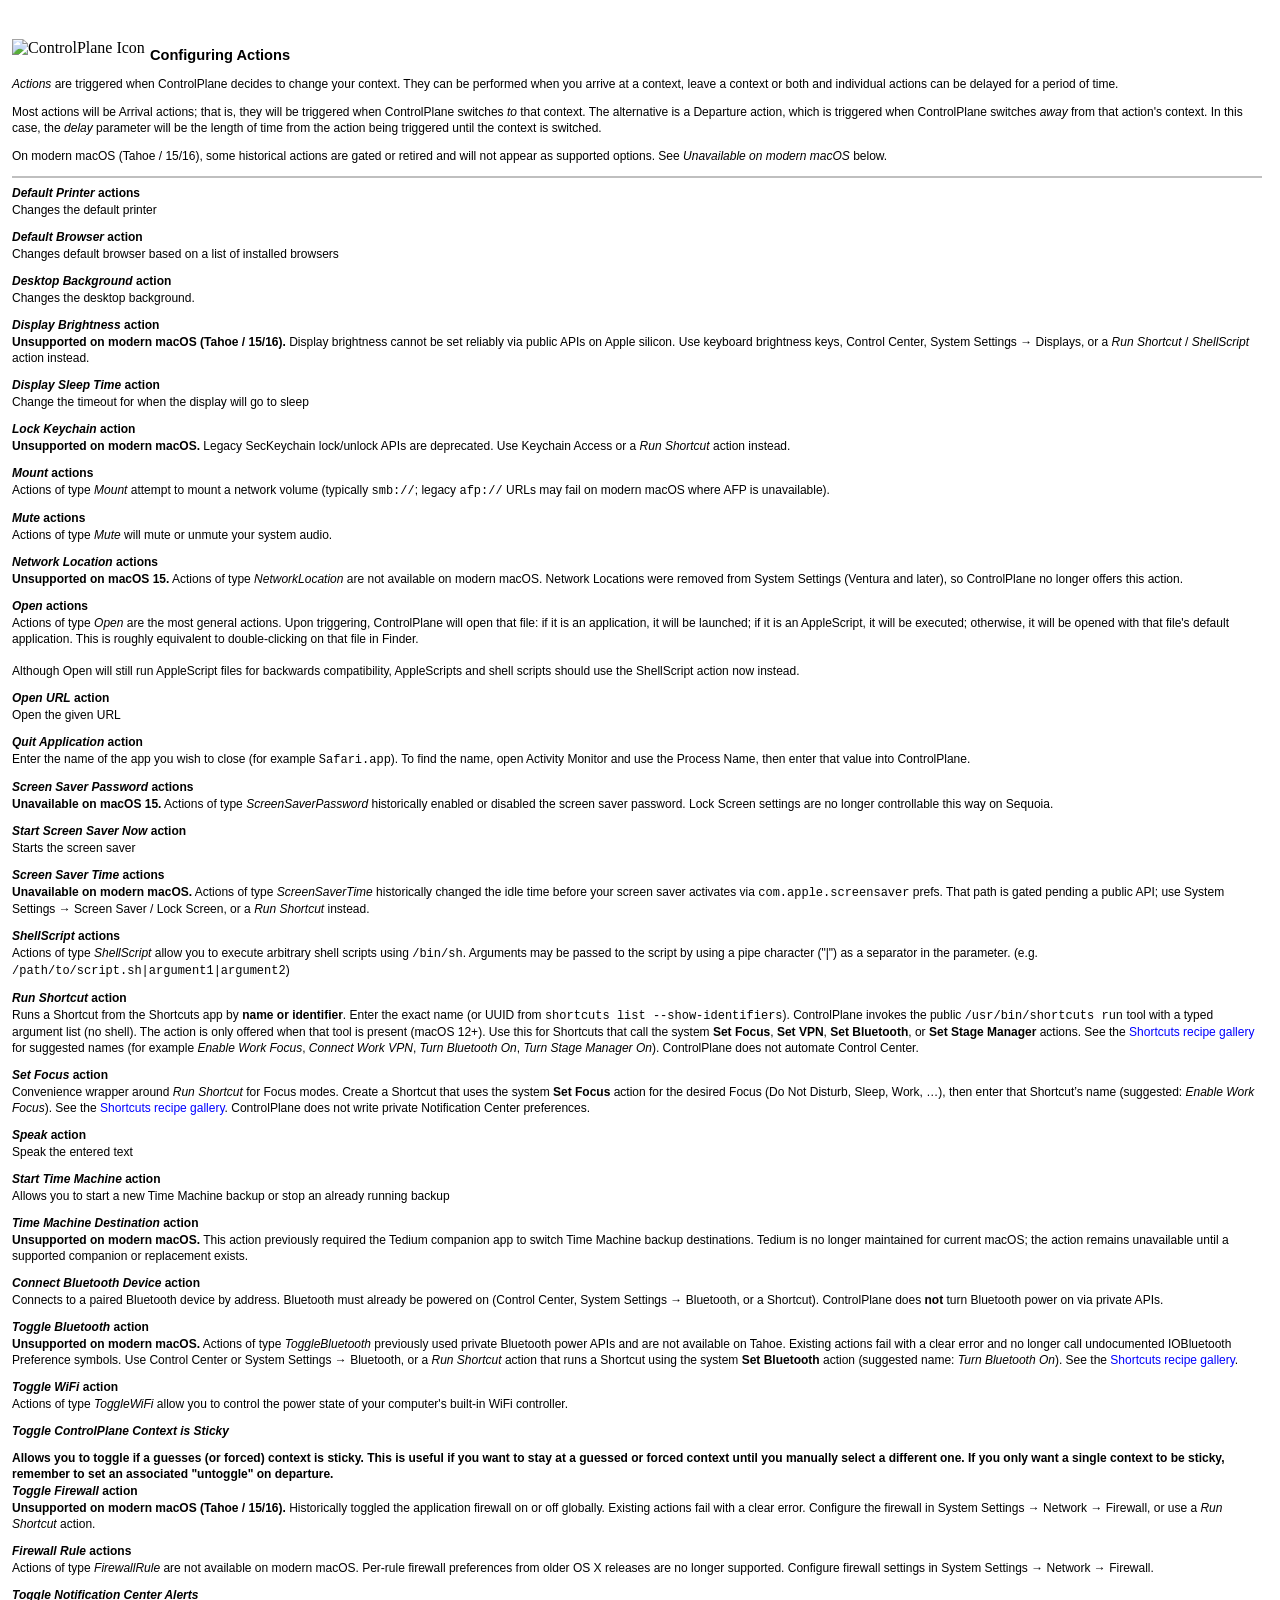
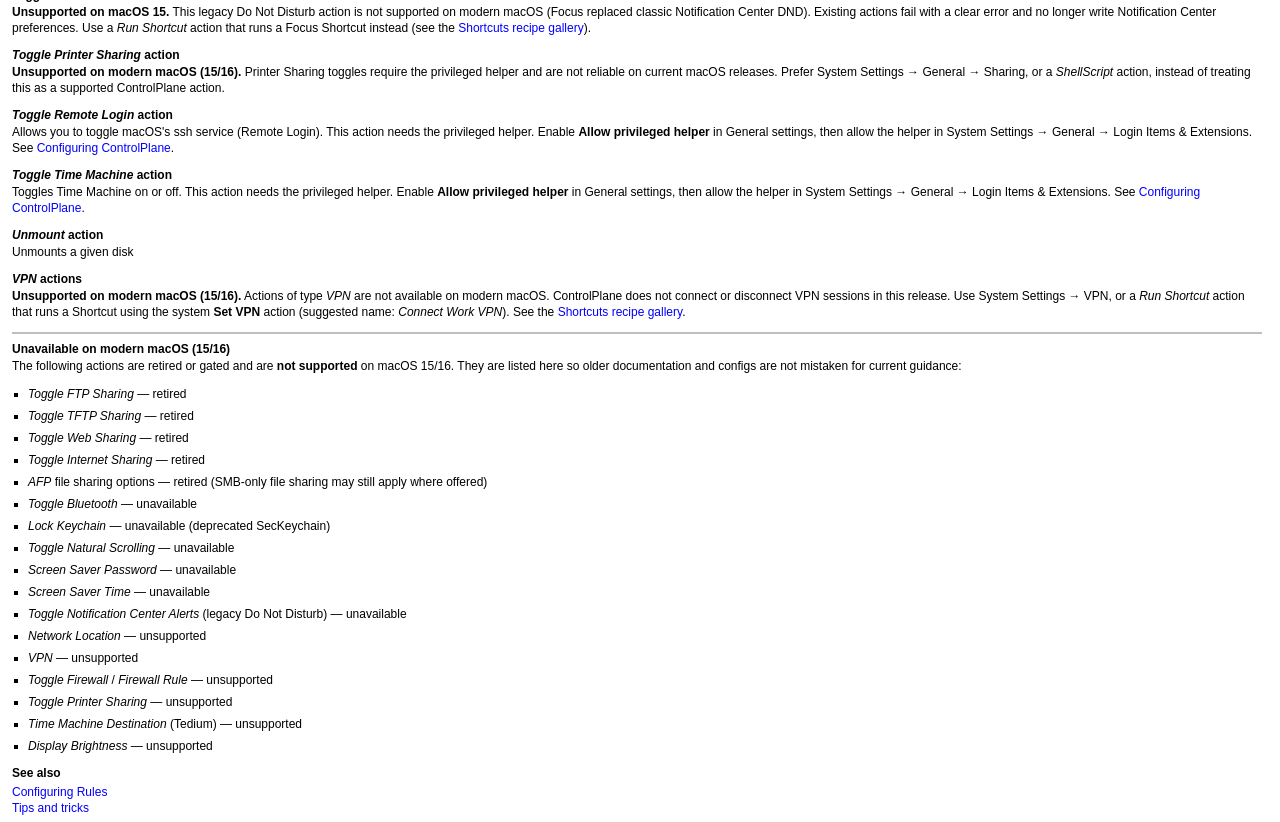
==== commit b9406c24: "docs(help): point Toggle Remote Login at privileged helper approval The old “when first needed” sent" ====
--- a/Resources/ControlPlane Help/pages/actions.html
+++ b/Resources/ControlPlane Help/pages/actions.html
@@ -229,7 +229,9 @@
 
         <h2><em>Toggle Remote Login</em> action</h2>
         <p>Allows you to toggle macOS's ssh service (Remote Login). This action
-        uses the privileged helper when first needed.
+        needs the privileged helper. Enable <strong>Allow privileged helper</strong>
+        in General settings, then allow the helper in System Settings → General →
+        Login Items &amp; Extensions. See <a href="config.html">Configuring ControlPlane</a>.
         </p>
 
         <h2><em>Toggle Time Machine</em> action</h2>
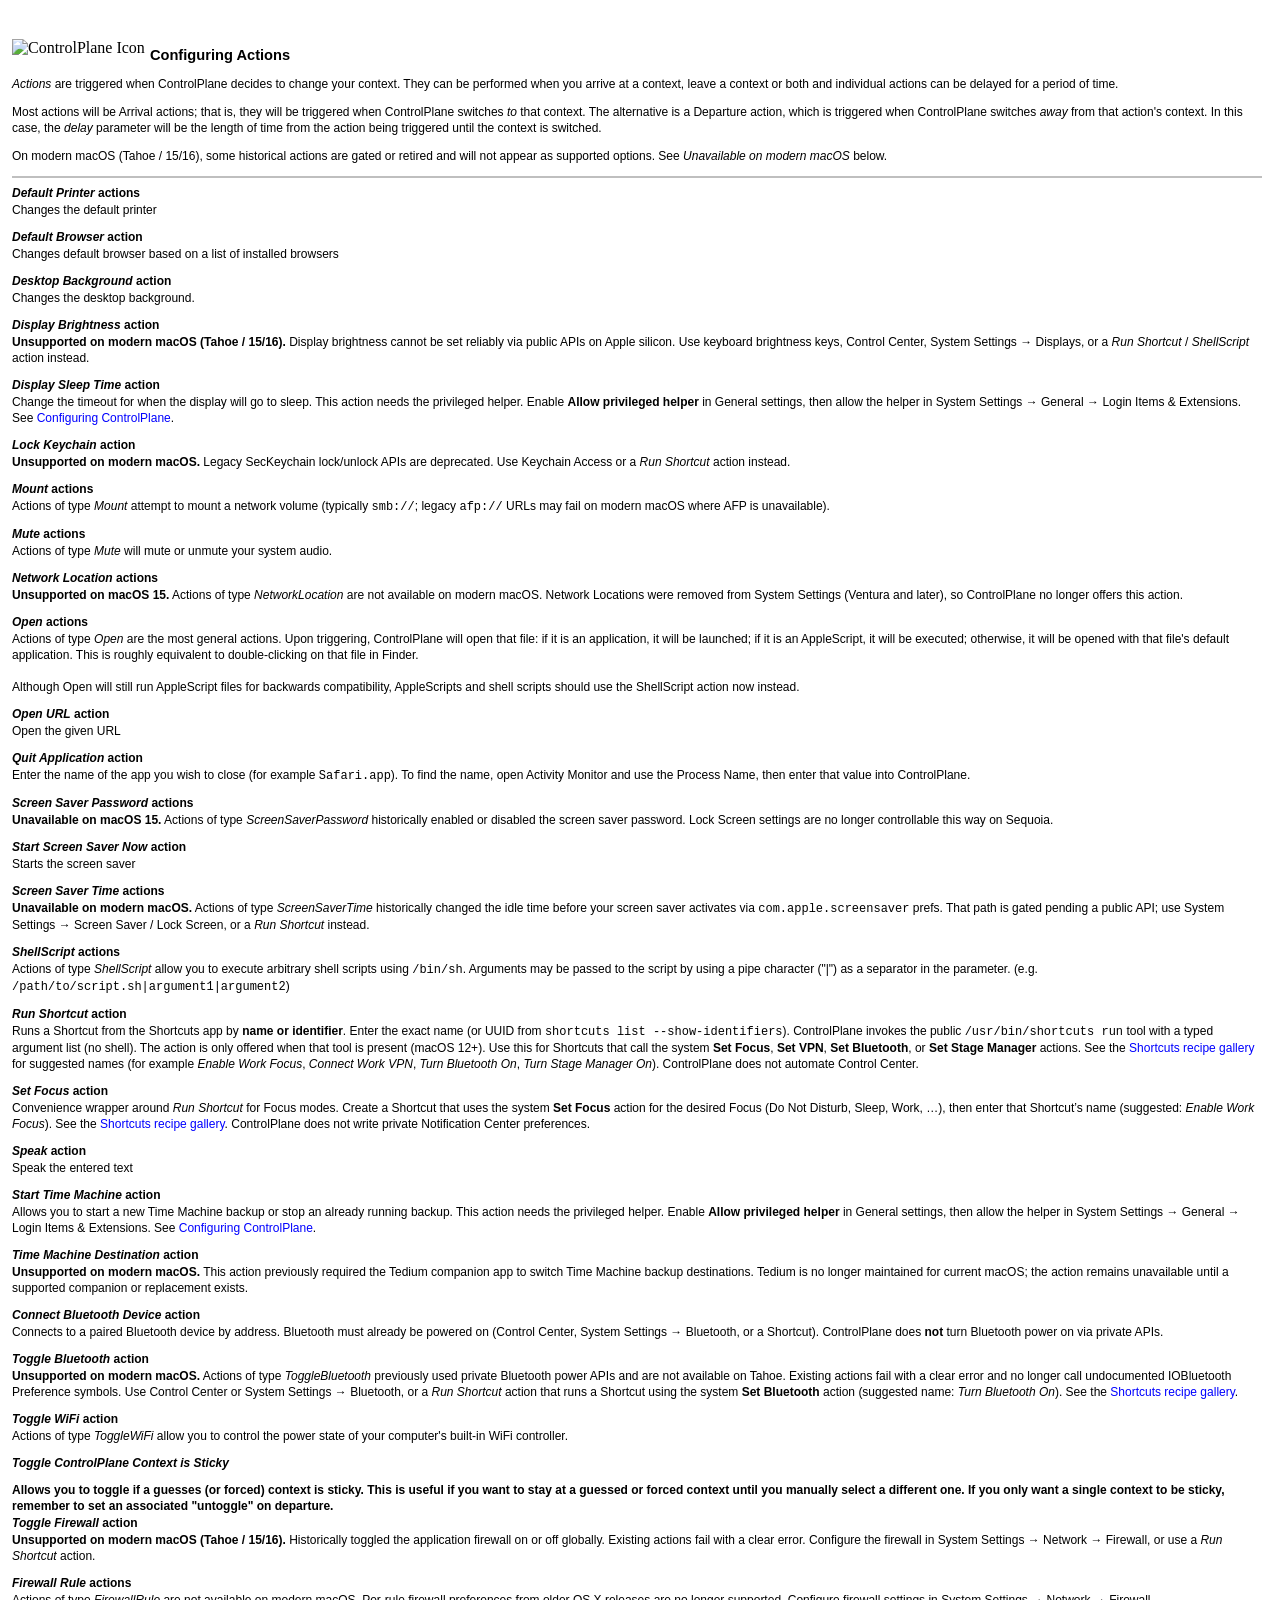
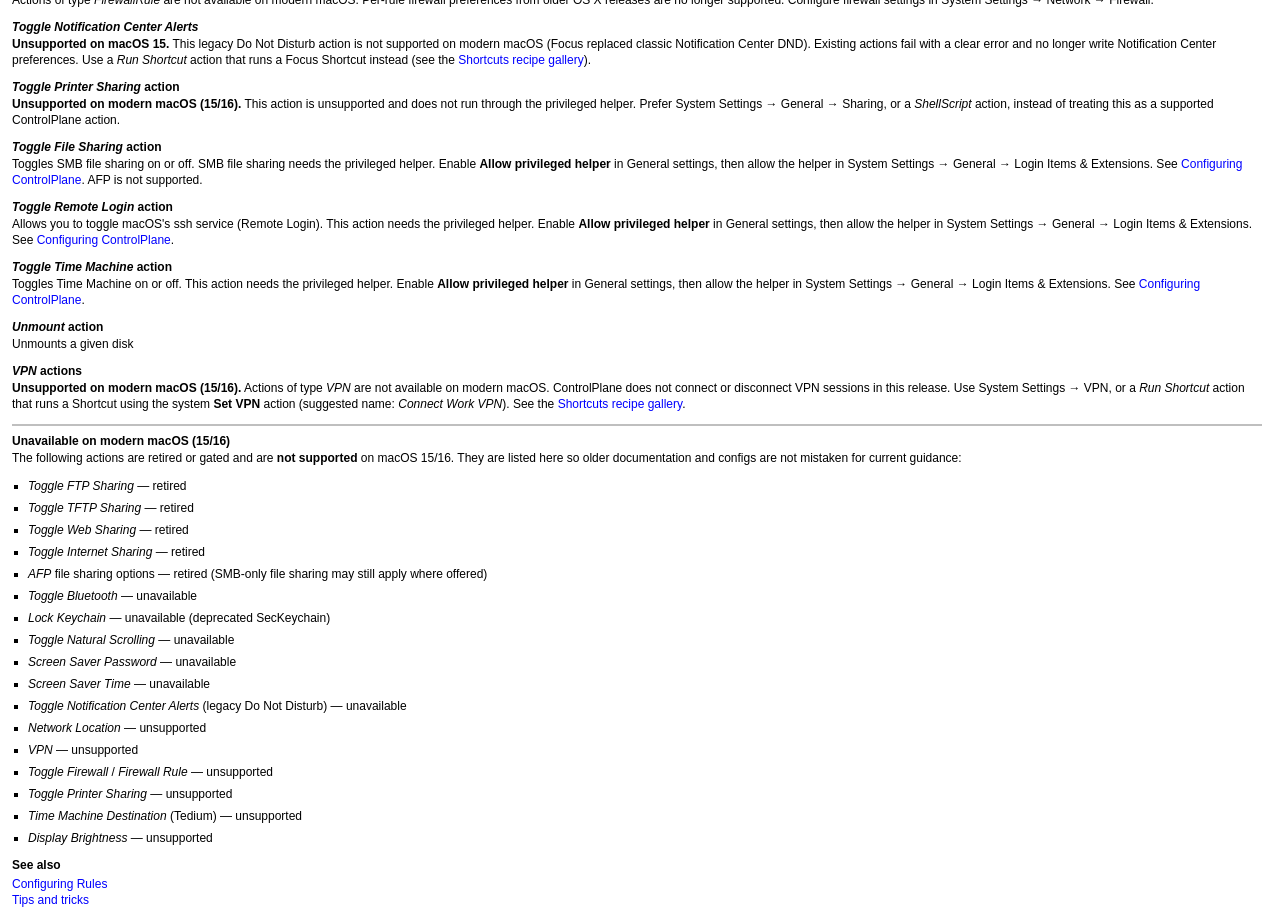
==== commit d775c4d8: "docs(help): point remaining privileged actions at helper approval Display Sleep, Start Time Machine," ====
--- a/Resources/ControlPlane Help/pages/actions.html
+++ b/Resources/ControlPlane Help/pages/actions.html
@@ -58,7 +58,11 @@
 
 
         <h2><em>Display Sleep Time</em> action</h2>
-        <p>Change the timeout for when the display will go to sleep</p>
+        <p>Change the timeout for when the display will go to sleep. This action
+        needs the privileged helper. Enable <strong>Allow privileged helper</strong>
+        in General settings, then allow the helper in System Settings → General →
+        Login Items &amp; Extensions. See <a href="config.html">Configuring ControlPlane</a>.
+        </p>
 
         <h2><em>Lock Keychain</em> action</h2>
         <p><strong>Unsupported on modern macOS.</strong> Legacy SecKeychain lock/unlock
@@ -161,7 +165,11 @@
         
         
         <h2><em>Start Time Machine</em> action</h2>
-        <p>Allows you to start a new Time Machine backup or stop an already running backup</p>
+        <p>Allows you to start a new Time Machine backup or stop an already running backup.
+        This action needs the privileged helper. Enable <strong>Allow privileged helper</strong>
+        in General settings, then allow the helper in System Settings → General →
+        Login Items &amp; Extensions. See <a href="config.html">Configuring ControlPlane</a>.
+        </p>
         
       
         <h2><em>Time Machine Destination</em> action</h2>
@@ -220,11 +228,19 @@
         </p>
         
         <h2><em>Toggle Printer Sharing</em> action</h2>
-        <p><strong>Unsupported on modern macOS (15/16).</strong> Printer Sharing
-        toggles require the privileged helper and are not reliable on current
-        macOS releases. Prefer System Settings → General → Sharing, or a
+        <p><strong>Unsupported on modern macOS (15/16).</strong> This action is
+        unsupported and does not run through the privileged helper. Prefer
+        System Settings → General → Sharing, or a
         <em>ShellScript</em> action, instead of treating this as a supported
         ControlPlane action.
+        </p>
+
+        <h2><em>Toggle File Sharing</em> action</h2>
+        <p>Toggles SMB file sharing on or off. SMB file sharing
+        needs the privileged helper. Enable <strong>Allow privileged helper</strong>
+        in General settings, then allow the helper in System Settings → General →
+        Login Items &amp; Extensions. See <a href="config.html">Configuring ControlPlane</a>.
+        AFP is not supported.
         </p>
 
         <h2><em>Toggle Remote Login</em> action</h2>
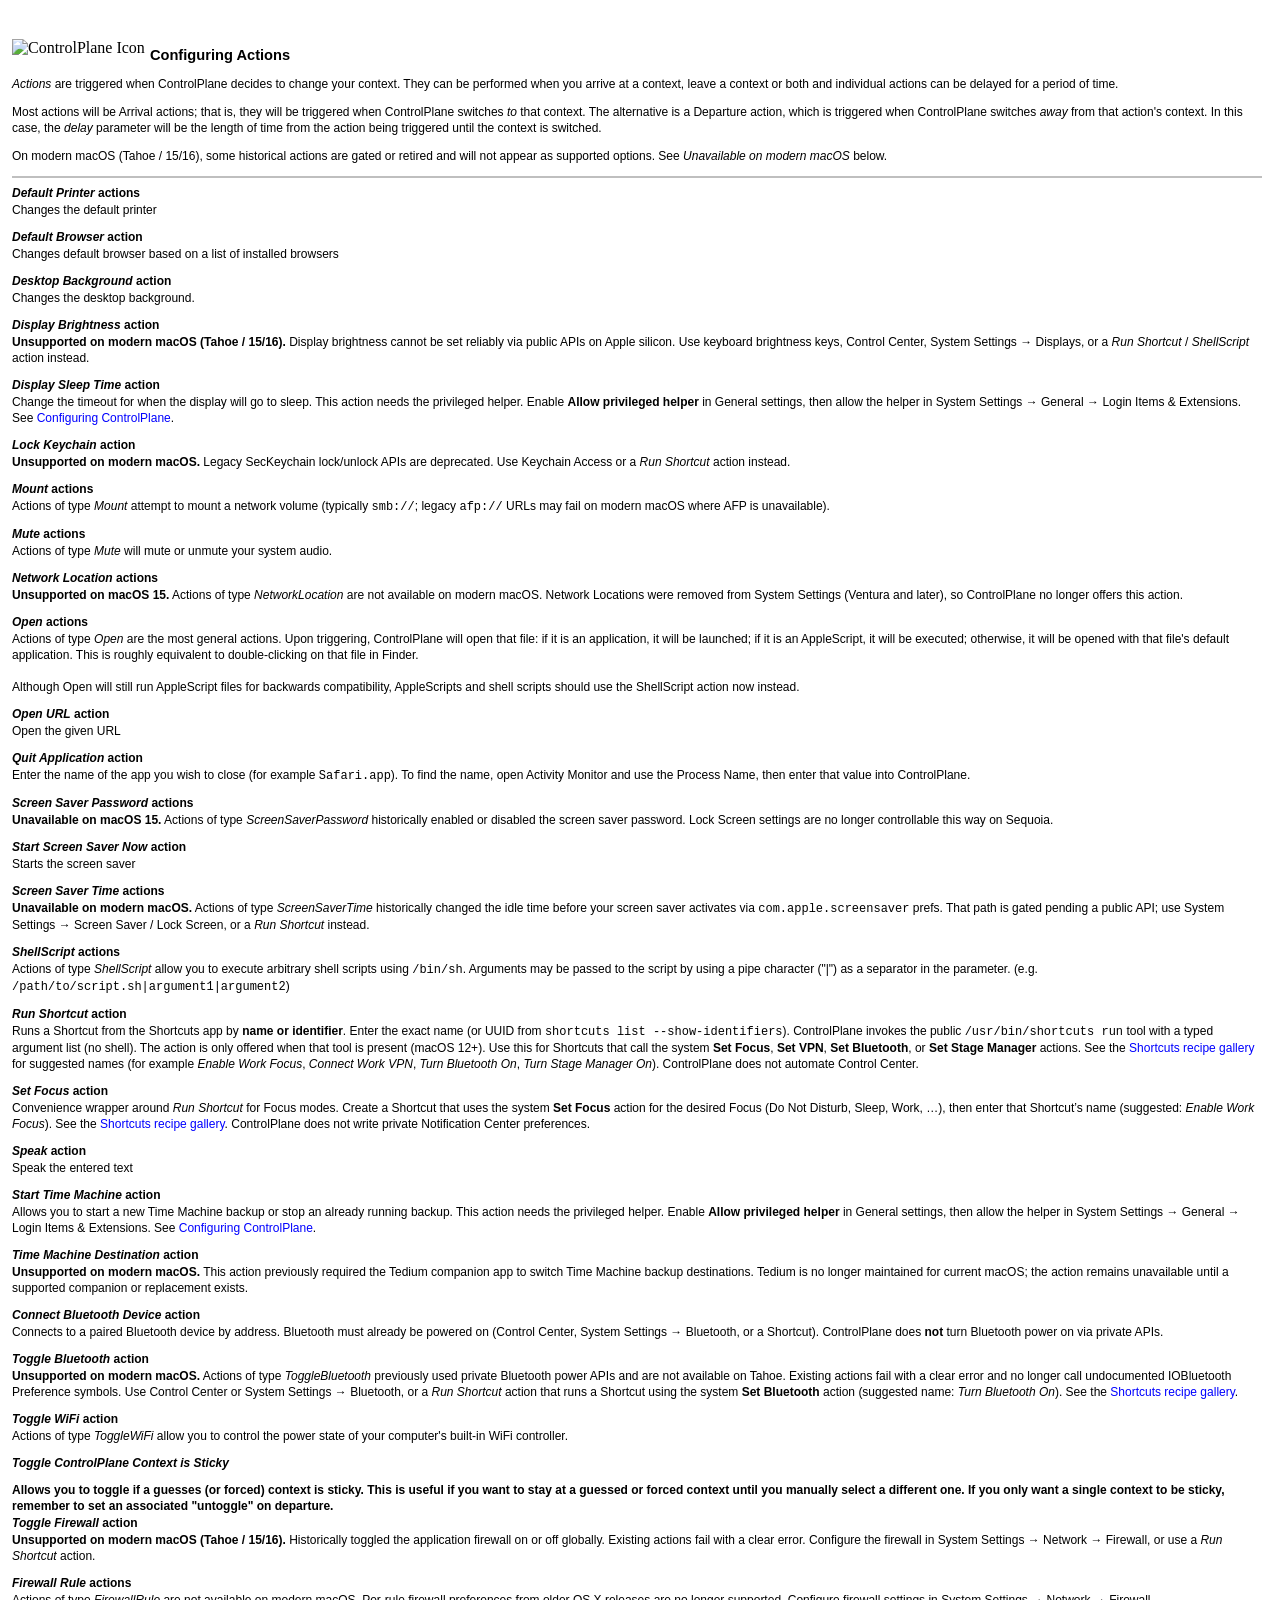
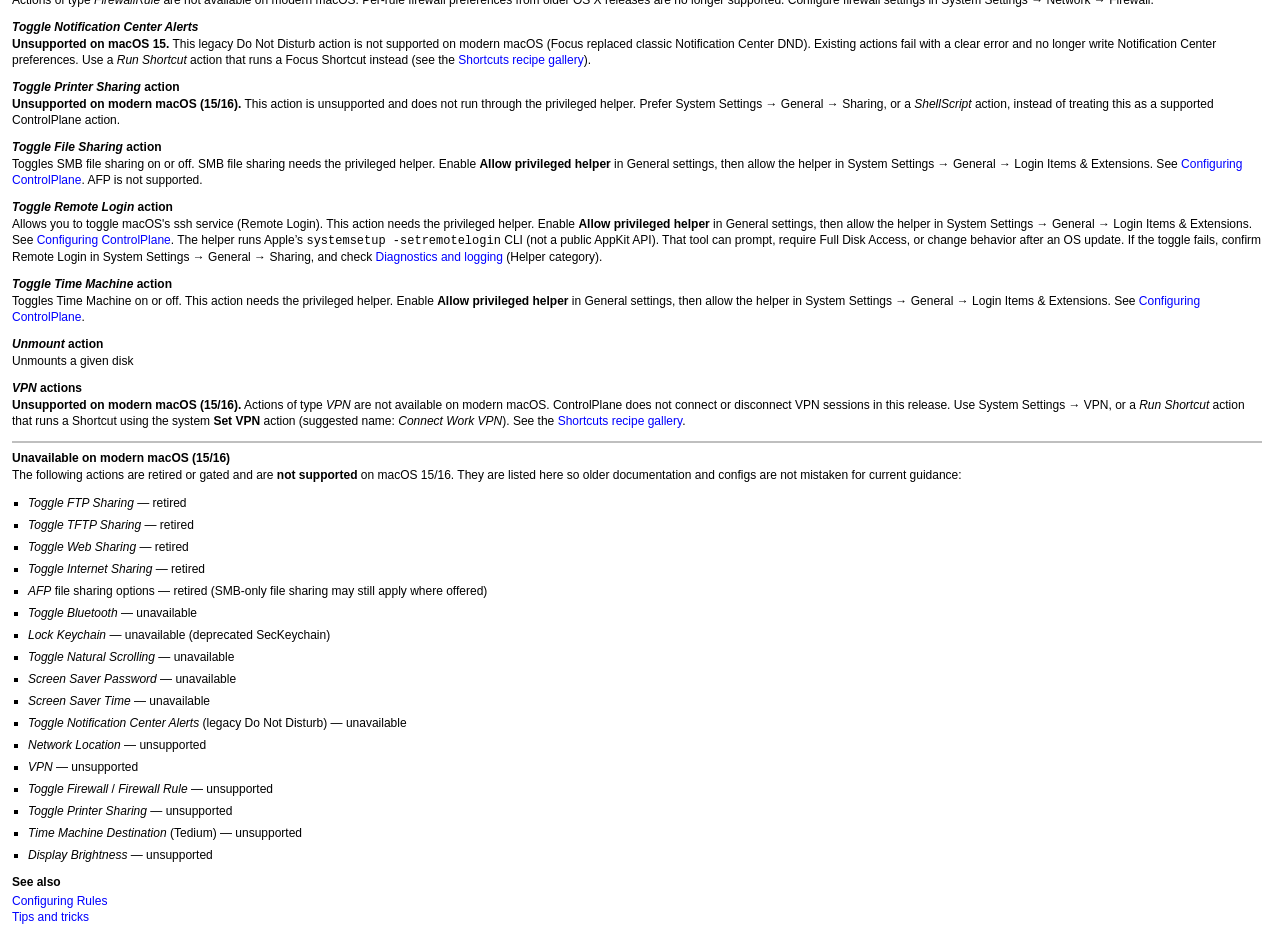
==== commit 9528b4ab: "docs(helper): document Remote Login systemsetup fragility Co-authored-by: Cursor <cursoragent@cursor" ====
--- a/Resources/ControlPlane Help/pages/actions.html
+++ b/Resources/ControlPlane Help/pages/actions.html
@@ -248,6 +248,11 @@
         needs the privileged helper. Enable <strong>Allow privileged helper</strong>
         in General settings, then allow the helper in System Settings → General →
         Login Items &amp; Extensions. See <a href="config.html">Configuring ControlPlane</a>.
+        The helper runs Apple’s <tt>systemsetup -setremotelogin</tt> CLI (not a
+        public AppKit API). That tool can prompt, require Full Disk Access, or
+        change behavior after an OS update. If the toggle fails, confirm Remote
+        Login in System Settings → General → Sharing, and check
+        <a href="diagnostics.html">Diagnostics and logging</a> (Helper category).
         </p>
 
         <h2><em>Toggle Time Machine</em> action</h2>
